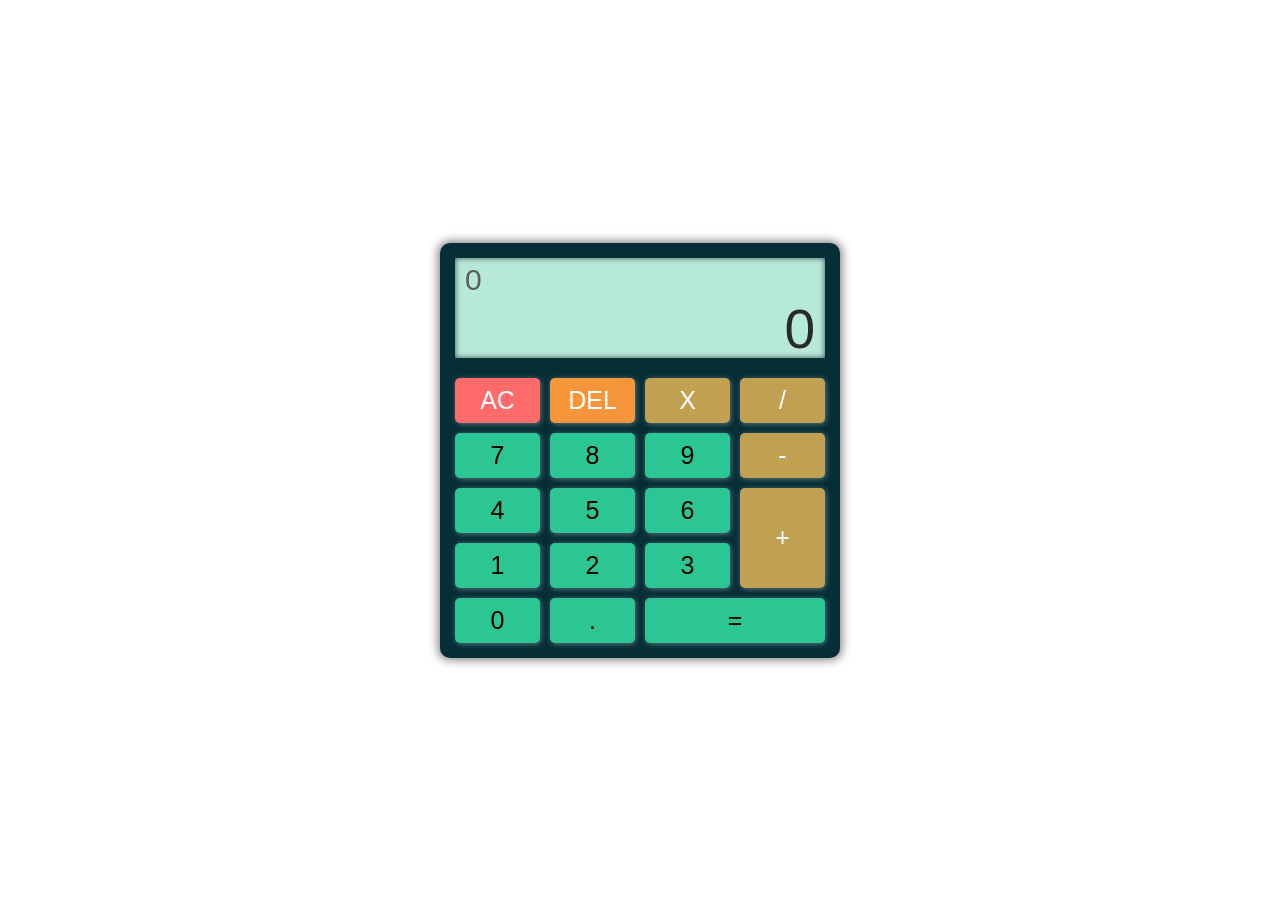
==== calculator/index.html @ b9c737bf "calculator ui done" ====
<!DOCTYPE html>
<html lang="en">
<head>
    <meta charset="UTF-8">
    <meta name="viewport" content="width=device-width, initial-scale=1.0">
    <title>Document</title>
    <link rel="stylesheet" href="style.css">
</head>
<body>
    <div class="calculator">
        <div class="display">
            <p id="display__small">0</p>
            <p id="display__large">0</p>
        </div>
        <div class="button-box">
            <button class="btn button__ac">AC</button>
            <button class="btn button__del">DEL</button>
            <button class="btn button__fun">X</button>
            <button class="btn button__fun">/</button>
            <button class="btn">7</button>
            <button class="btn">8</button>
            <button class="btn">9</button>
            <button class="btn button__fun">-</button>
            <button class="btn">4</button>
            <button class="btn">5</button>
            <button class="btn">6</button>
            <button class="btn button__fun button__add">+</button>
            <button class="btn">1</button>
            <button class="btn">2</button>
            <button class="btn">3</button>
            <button class="btn">0</button>
            <button class="btn">.</button>
            <button class="btn button__eq">=</button>
        </div>

    </div>
    <script src="app.js"></script>

</body>
</html>
---- calculator/style.css ----
body {
    display: flex;
    justify-content: center;
    align-items: center;
    min-height: 100vh;
}

* {
    margin: 0;
    padding: 0;
    box-sizing: border-box;
    font-family: sans-serif;
}

.calculator {
    max-width: 400px;
    width: 100%;
    height: auto;
    padding: 15px;
    background-color: rgb(5, 46, 54);
    border-radius: 10px;
    box-shadow: 0 0 10px 2px rgba(0, 0, 0, 0.5);
}

.display {
    height: 100px;
    background-color: rgb(183, 233, 217);
    border-radius: 2px;
    box-shadow: inset 0 0 5px 1px rgba(0, 0, 0, 0.5);
    word-break: break-all;
}

#display__small {
    font-size: 30px;
    color: rgb(93, 93, 96);
    padding: 5px 0 0 10px;
    text-align: left;
}

#display__large {
    font-size: 55px;
    color: rgb(42, 42, 44);
    padding-right: 10px;
    text-align: right;
}

.button-box {
    display: grid;
    grid-template-columns: repeat(4, 1fr);
    gap: 10px;
    padding-top: 20px;
    grid-auto-rows: 45px;
}

.btn {
    font-size: 25px;
    border: none;
    border-radius: 5px;
    background-color: rgb(44, 198, 149);
    box-shadow: 1px 1px 5px 0.4px rgba(255, 255, 255, 0.3);
}

.btn:hover {
    background-color: rgb(46, 216, 162);
    cursor: pointer;
}

.btn:active {
    background-color: rgb(44, 148, 115);
    box-shadow: 1px 1px 5px 0.4px rgba(164, 162, 162, 0.3);
}

.button__fun{
    background-color: rgb(192, 161, 82);
    color: white;
}
.button__fun:hover{
    background-color: rgb(216, 180, 86);
    color: white;
}

.button__fun:active{
    background-color: rgb(148, 125, 65);
    color: white;
}

.button__ac{
    background-color: rgb(255, 107, 107);
    color: white;
}

.button__ac:hover{
    background-color: rgb(255, 130, 130);
    color: white;
}

.button__ac:active{
    background-color: rgb(224, 78, 78);
    color: white;
}

.button__del{
    background-color: rgb(247, 149, 58);
    color: white;
}
.button__del:hover{
    background-color: rgb(249, 163, 83);
    color: white;
}
.button__del:active{
    background-color: rgb(242, 134, 33);
    color: white;
}

.button__equal{
    background-color: rgb(76, 175, 80);
    color: white;
}   
.button__eq{
    grid-column: span 2;
}
.button__add{
    grid-row: span 2;

}
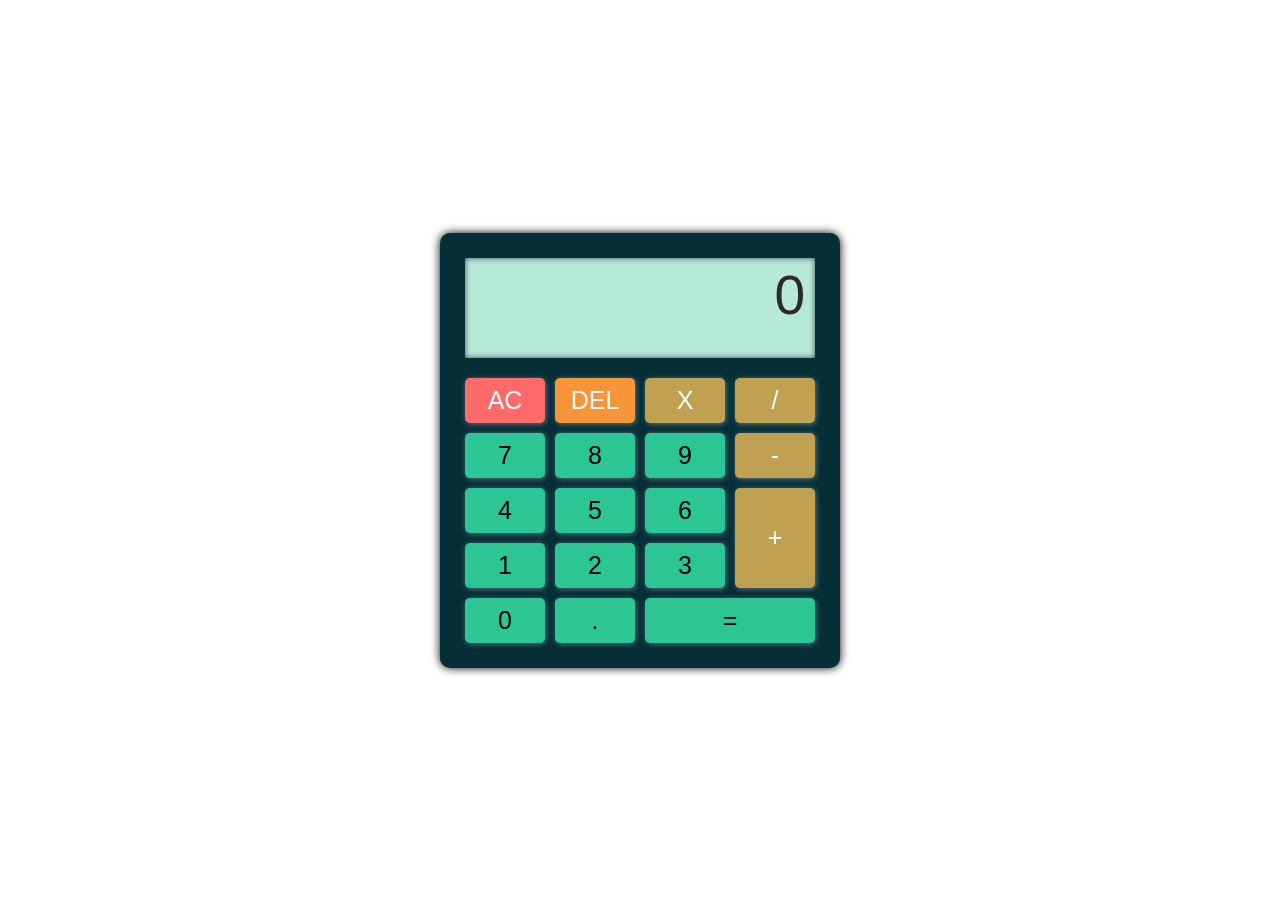
==== commit b078b858: "finishd ivent listner in button" ====
--- a/calculator/index.html
+++ b/calculator/index.html
@@ -9,7 +9,7 @@
 <body>
     <div class="calculator">
         <div class="display">
-            <p id="display__small">0</p>
+            <p id="display__small"></p>
             <p id="display__large">0</p>
         </div>
         <div class="button-box">
--- a/calculator/style.css
+++ b/calculator/style.css
@@ -5,7 +5,7 @@
     min-height: 100vh;
 }
 
-* {
+*{
     margin: 0;
     padding: 0;
     box-sizing: border-box;
@@ -16,10 +16,10 @@
     max-width: 400px;
     width: 100%;
     height: auto;
-    padding: 15px;
+    padding: 25px;
     background-color: rgb(5, 46, 54);
     border-radius: 10px;
-    box-shadow: 0 0 10px 2px rgba(0, 0, 0, 0.5);
+    box-shadow: 0 0 10px  rgba(0, 0, 0, 1);
 }
 
 .display {
@@ -46,7 +46,7 @@
 
 .button-box {
     display: grid;
-    grid-template-columns: repeat(4, 1fr);
+    grid-template-columns: repeat(4, 1fr) ;
     gap: 10px;
     padding-top: 20px;
     grid-auto-rows: 45px;
@@ -76,12 +76,10 @@
 }
 .button__fun:hover{
     background-color: rgb(216, 180, 86);
-    color: white;
 }
 
 .button__fun:active{
     background-color: rgb(148, 125, 65);
-    color: white;
 }
 
 .button__ac{
@@ -91,12 +89,10 @@
 
 .button__ac:hover{
     background-color: rgb(255, 130, 130);
-    color: white;
 }
 
 .button__ac:active{
     background-color: rgb(224, 78, 78);
-    color: white;
 }
 
 .button__del{
@@ -105,11 +101,9 @@
 }
 .button__del:hover{
     background-color: rgb(249, 163, 83);
-    color: white;
 }
 .button__del:active{
     background-color: rgb(242, 134, 33);
-    color: white;
 }
 
 .button__equal{
